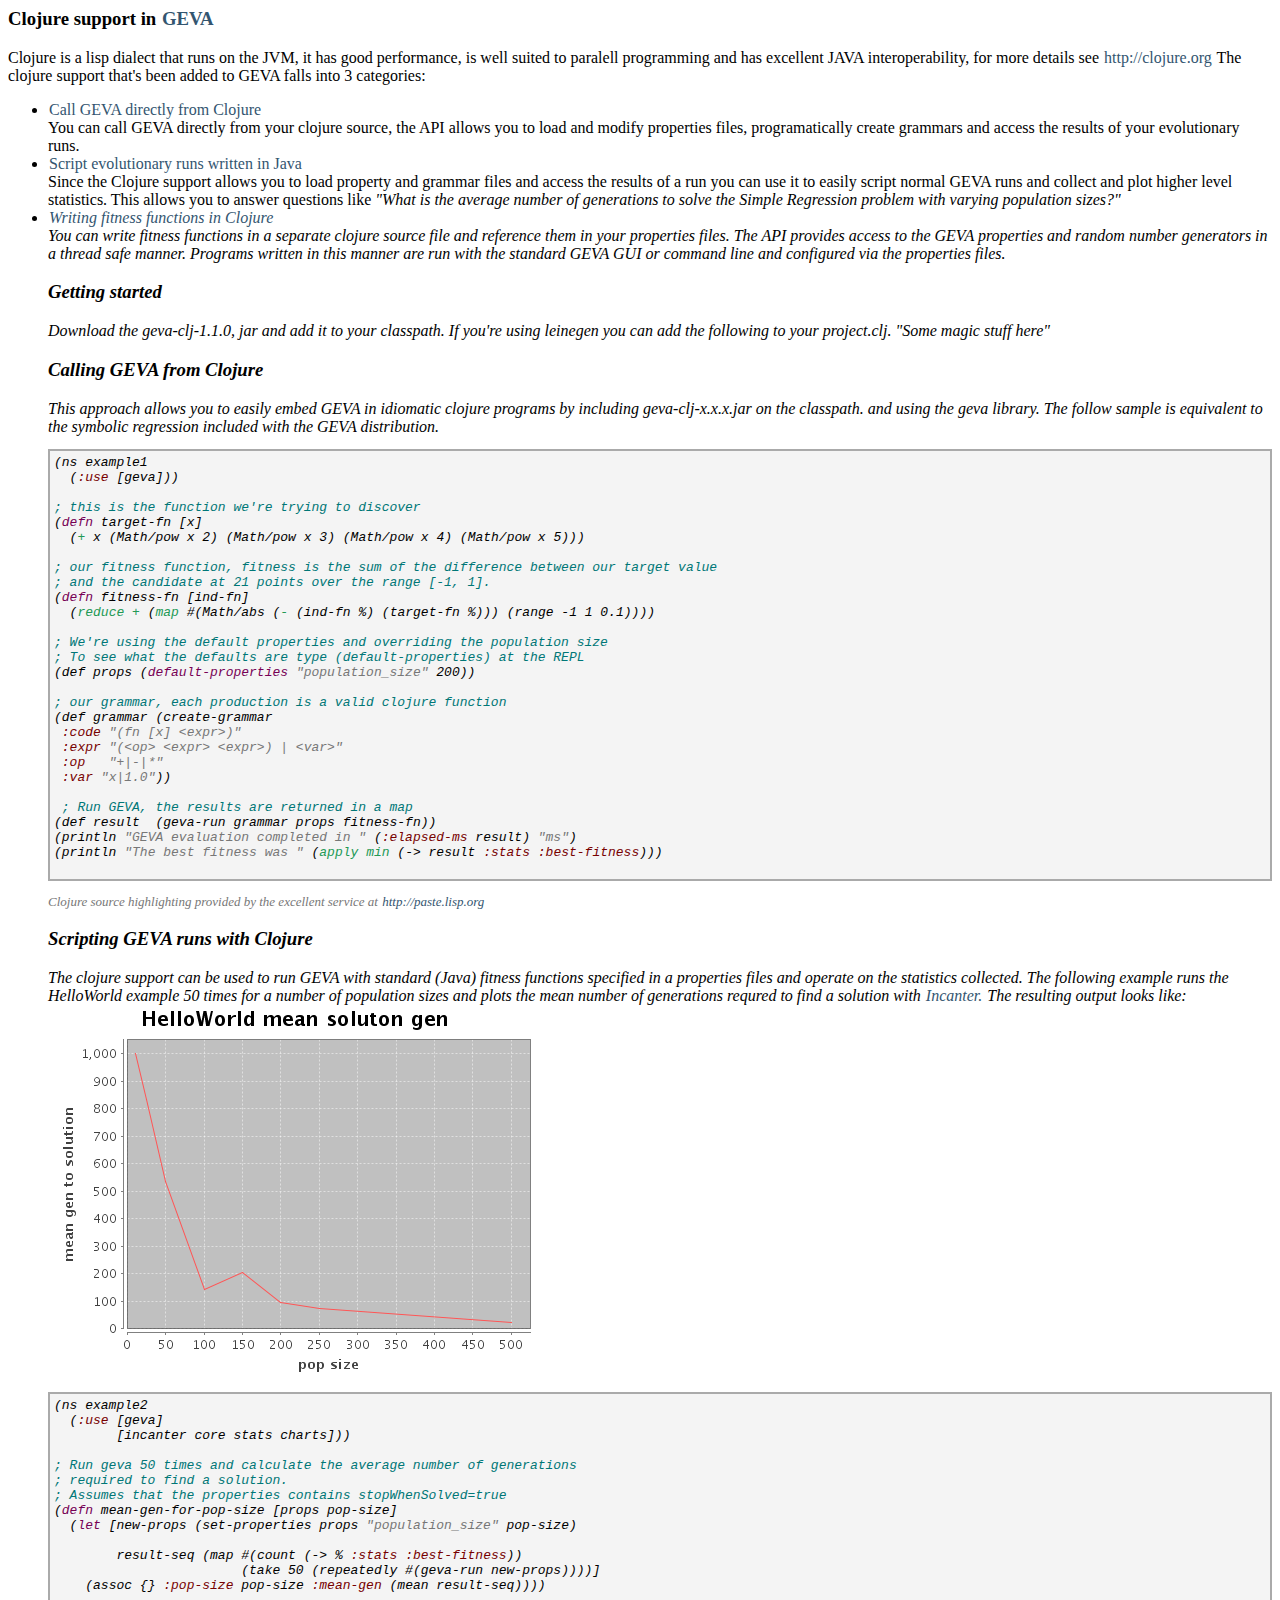
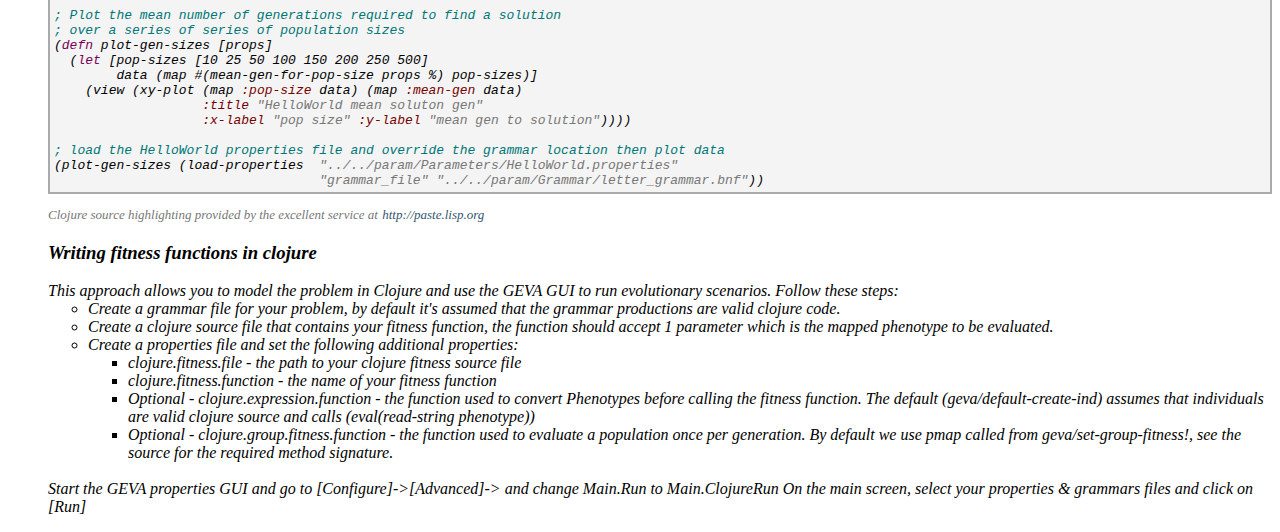
==== geva-core/src/docs/clojure/clojure-support.html @ 1f33dfb8 "initial import" ====
<html>
  <head>
    <title>Clojure support in GEVA</title>
    <link type="text/css" rel="stylesheet" href="lisppaste.css" />
  </head>

<body>
  <h3>Clojure support in <a href="http://ncra.ucd.ie/Site/GEVA.html">GEVA</a></h3>
  Clojure is a lisp dialect that runs on the JVM, it has good performance, is well suited to paralell programming and has excellent JAVA interoperability, for more details see <a href="http://clojure.org">http://clojure.org</a> The clojure support that's been added to GEVA falls into 3 categories:
<ul>
  <li><a href="#calling-from-clj">Call GEVA directly from Clojure</a><br/>
    You can call GEVA directly from your clojure source, the API allows you to load and modify properties files, programatically create grammars and access the results of your evolutionary runs.
  </li>
  <li><a href="#scripting-geva-runs">Script evolutionary runs written in Java</a><br/>
    Since the Clojure support allows you to load property and grammar files and access the results of a run you can use it to easily script normal GEVA runs and collect and plot higher level statistics. This allows you to answer questions like <em>&quot;What is the average number of generations to solve the Simple Regression problem with varying population sizes?&quot;</me>
  </li>  
  <li><a href="#creating-clj-fitness">Writing fitness functions in Clojure</a><br/>
    You can write fitness functions in a separate clojure source file and reference them in your properties files. The API provides access to the GEVA properties and random number generators in a thread safe manner. Programs written in this manner are run with the standard GEVA GUI or command line and configured via the properties files.
  </li>

  <h3>Getting started</h3>
  Download the geva-clj-1.1.0, jar and add it to your classpath. If you're using leinegen you can add the following to your project.clj.
  &quot;Some magic stuff here&quot;
  
  <h3 id="calling-from-clj">Calling GEVA from Clojure</h3>
  This approach allows you to easily embed GEVA in idiomatic clojure programs by including geva-clj-x.x.x.jar on the classpath. and using the geva library.
  The follow sample is equivalent to the symbolic regression included with the GEVA distribution.
  
  <!-- formatted clojure source copied from http://paste.lisp.org/ -->
  <pre class="paste-area">
<span class="paste"><span class="paren1">(<span class="paste">ns example1
  <span class="paren2">(<span class="paste"><span class="keyword">:use</span> [geva]</span>)</span></span>)</span>
  
<span class="comment">; this is the function we're trying to discover
</span><span class="paren1">(<span class="paste"><i><span class="symbol">defn</span></i> target-fn [x]  
  <span class="paren2">(<span class="paste"><a href="http://www.lispworks.com/reference/HyperSpec/Body/a_pl.htm" class="symbol">+</a> x <span class="paren3">(<span class="paste">Math/pow x 2</span>)</span> <span class="paren3">(<span class="paste">Math/pow x 3</span>)</span> <span class="paren3">(<span class="paste">Math/pow x 4</span>)</span> <span class="paren3">(<span class="paste">Math/pow x 5</span>)</span></span>)</span></span>)</span>

<span class="comment">; our fitness function, fitness is the sum of the difference between our target value 
</span><span class="comment">; and the candidate at 21 points over the range [-1, 1]. 
</span><span class="paren1">(<span class="paste"><i><span class="symbol">defn</span></i> fitness-fn [ind-fn]
  <span class="paren2">(<span class="paste"><a href="http://www.lispworks.com/reference/HyperSpec/Body/f_reduce.htm" class="symbol">reduce</a> <a href="http://www.lispworks.com/reference/HyperSpec/Body/a_pl.htm" class="symbol">+</a> <span class="paren3">(<span class="paste"><a href="http://www.lispworks.com/reference/HyperSpec/Body/f_map.htm" class="symbol">map</a> #<span class="paren4">(<span class="paste">Math/abs <span class="paren5">(<span class="paste"><a href="http://www.lispworks.com/reference/HyperSpec/Body/a__.htm" class="symbol">-</a> <span class="paren6">(<span class="paste">ind-fn %</span>)</span> <span class="paren6">(<span class="paste">target-fn %</span>)</span></span>)</span></span>)</span> <span class="paren4">(<span class="paste">range -1 1 0.1</span>)</span></span>)</span></span>)</span></span>)</span>  

<span class="comment">; We're using the default properties and overriding the population size
</span><span class="comment">; To see what the defaults are type (default-properties) at the REPL   
</span><span class="paren1">(<span class="paste">def props <span class="paren2">(<span class="paste"><i><span class="symbol">default-properties</span></i> <span class="string">"population_size"</span> 200</span>)</span></span>)</span>

<span class="comment">; our grammar, each production is a valid clojure function
</span><span class="paren1">(<span class="paste">def grammar <span class="paren2">(<span class="paste">create-grammar
 <span class="keyword">:code</span> <span class="string">"(fn [x] &lt;expr&gt;)"</span>
 <span class="keyword">:expr</span> <span class="string">"(&lt;op&gt; &lt;expr&gt; &lt;expr&gt;) | &lt;var&gt;"</span>
 <span class="keyword">:op</span>   <span class="string">"+|-|*"</span>
 <span class="keyword">:var</span> <span class="string">"x|1.0"</span></span>)</span></span>)</span>

 <span class="comment">; Run GEVA, the results are returned in a map
</span><span class="paren1">(<span class="paste">def result  <span class="paren2">(<span class="paste">geva-run grammar props fitness-fn</span>)</span></span>)</span> 
<span class="paren1">(<span class="paste">println <span class="string">"GEVA evaluation completed in "</span> <span class="paren2">(<span class="paste"><span class="keyword">:elapsed-ms</span> result</span>)</span> <span class="string">"ms"</span></span>)</span>
<span class="paren1">(<span class="paste">println <span class="string">"The best fitness was "</span> <span class="paren2">(<span class="paste"><a href="http://www.lispworks.com/reference/HyperSpec/Body/f_apply.htm" class="symbol">apply</a> <a href="http://www.lispworks.com/reference/HyperSpec/Body/f_max_m.htm" class="symbol">min</a> <span class="paren3">(<span class="paste">-&gt; result <span class="keyword">:stats</span> <span class="keyword">:best-fitness</span></span>)</span></span>)</span></span>)</span></span>
  </pre>
<div class="credits">Clojure source highlighting provided by the excellent service at <a href="http://paste.lisp.org/">http://paste.lisp.org</a></div>


  
  <h3 id="scripting-geva-runs">Scripting GEVA runs with Clojure</h3>
  The clojure support can be used to run GEVA with standard (Java) fitness functions specified in a properties files and operate on the statistics collected. 
  The following example runs the HelloWorld example 50 times for a number of population sizes and plots the mean number of generations requred to find a solution with <a href="http://incanter.org/">Incanter.</a> The resulting output looks like:
<img src="./helloworld_pop_size_sweep.png" alt="Graph output from sample program"/>

<pre class="paste-area" 
    ><span class="paste"><span class="paren1">(<span class="paste">ns example2
  <span class="paren2">(<span class="paste"><span class="keyword">:use</span> [geva]
	[incanter core stats charts]</span>)</span></span>)</span>
    
<span class="comment">; Run geva 50 times and calculate the average number of generations
</span><span class="comment">; required to find a solution. 
</span><span class="comment">; Assumes that the properties contains stopWhenSolved=true
</span><span class="paren1">(<span class="paste"><i><span class="symbol">defn</span></i> mean-gen-for-pop-size [props pop-size]
  <span class="paren2">(<span class="paste"><i><span class="symbol">let</span></i> [new-props <span class="paren3">(<span class="paste">set-properties props <span class="string">"population_size"</span> pop-size</span>)</span>

	result-seq <span class="paren3">(<span class="paste">map #<span class="paren4">(<span class="paste">count <span class="paren5">(<span class="paste">-&gt; % <span class="keyword">:stats</span> <span class="keyword">:best-fitness</span></span>)</span></span>)</span>
			<span class="paren4">(<span class="paste">take 50 <span class="paren5">(<span class="paste">repeatedly #<span class="paren6">(<span class="paste">geva-run new-props</span>)</span></span>)</span></span>)</span></span>)</span>]
    <span class="paren3">(<span class="paste">assoc {} <span class="keyword">:pop-size</span> pop-size <span class="keyword">:mean-gen</span> <span class="paren4">(<span class="paste">mean result-seq</span>)</span></span>)</span></span>)</span></span>)</span>

<span class="comment">; Plot the mean number of generations required to find a solution 
</span><span class="comment">; over a series of series of population sizes
</span><span class="paren1">(<span class="paste"><i><span class="symbol">defn</span></i> plot-gen-sizes [props]
  <span class="paren2">(<span class="paste"><i><span class="symbol">let</span></i> [pop-sizes [10 25 50 100 150 200 250 500]
	data <span class="paren3">(<span class="paste">map #<span class="paren4">(<span class="paste">mean-gen-for-pop-size props %</span>)</span> pop-sizes</span>)</span>]
    <span class="paren3">(<span class="paste">view <span class="paren4">(<span class="paste">xy-plot <span class="paren5">(<span class="paste">map <span class="keyword">:pop-size</span> data</span>)</span> <span class="paren5">(<span class="paste">map <span class="keyword">:mean-gen</span> data</span>)</span> 
		   <span class="keyword">:title</span> <span class="string">"HelloWorld mean soluton gen"</span> 
		   <span class="keyword">:x-label</span> <span class="string">"pop size"</span> <span class="keyword">:y-label</span> <span class="string">"mean gen to solution"</span></span>)</span></span>)</span></span>)</span></span>)</span>

<span class="comment">; load the HelloWorld properties file and override the grammar location then plot data
</span><span class="paren1">(<span class="paste">plot-gen-sizes <span class="paren2">(<span class="paste">load-properties  <span class="string">"../../param/Parameters/HelloWorld.properties"</span> 
				  <span class="string">"grammar_file"</span> <span class="string">"../../param/Grammar/letter_grammar.bnf"</span></span>)</span></span>)</span></span></pre>
<div class="credits">Clojure source highlighting provided by the excellent service at <a href="http://paste.lisp.org/">http://paste.lisp.org</a></div>



  <h3 id="creating-clj-fitness">Writing fitness functions in clojure</h3>
  This approach allows you to model the problem in Clojure and use the GEVA GUI to run evolutionary scenarios.
  Follow these steps:
  <ul>
    <li>Create a grammar file for your problem, by default it's assumed that the grammar productions are valid clojure code.</li>
    <li>Create a clojure source file that contains your fitness function, the function should accept 1 parameter which is the mapped phenotype to be evaluated.</li>
    <li>Create a properties file and set the following additional properties:
      <ul>
	<li><em>clojure.fitness.file</em> - the path to your clojure fitness source file</li>
	<li><em>clojure.fitness.function</em> - the name of your fitness function</li>
	<li>Optional - <em>clojure.expression.function</em> - the function used to convert Phenotypes before calling the fitness function. The default (geva/default-create-ind) assumes that individuals are valid clojure source and calls (eval(read-string phenotype))</li>
	<li>Optional - <em>clojure.group.fitness.function</em> - the function used to evaluate a population once per generation. By default we use pmap called from geva/set-group-fitness!, see the source for the required method signature.
      </ul>
  </ul>
  <br/>
  Start the GEVA properties GUI and go to [Configure]-&gt;[Advanced]-&gt; and change Main.Run to Main.ClojureRun
  On the main screen, select your properties & grammars files and click on [Run]


</body>

</html>
---- geva-core/src/docs/clojure/lisppaste.css ----
body { background: white; color: black; }
a { margin:1px; border-collapse: collapse; }
a:link { color:#335570; text-decoration: none; background-color: transparent;}
a:visited { color:#705533; text-decoration: none; background-color: transparent;}
a:hover { color:#000000; text-decoration: none; background-color: #BBCCEE; border: 1px solid #335577; margin: 0px;}
a:active { color:#000000; text-decoration: none; background-color: #CCBBFF; border: 1px solid #335577; margin: 0px;}
.simple-paste-list { background-color : #E9FFE9 ; border: 2px solid #9D9; padding : 4px; font-size: small; }
.simple-paste-list td { border-bottom: 1px dotted #9D9; font-size: small; }
table.detailed-paste-list { border-collapse: collapse; border : 1px solid #AAA ; }
table.detailed-paste-list td { border : 1px dotted #AAA; }
table.info-table { border-collapse: collapse; border : 1px solid #AAA ; background-color: #F9E9F9; empty-cells: hide; }
table.info-table td { border : 1px dotted #AAA; background-color: transparent; padding-left: 2em; padding-right: 2em; }
table.info-table th { border : 1px dotted #AAA; background-color: transparent; text-align: left; padding-right: 1em; }
table.rate-table { border-collapse: collapse; border : 1px solid #AAA ; background-color: #F9E9F9; empty-cells: hide; }
table.rate-table td { border : 1px dotted #AAA; background-color: transparent; padding: 2pt; }
table.rate-table th { border : 1px dotted #AAA; background-color: transparent; text-align: left; padding: 1pt; }
.new-paste-form { background-color : #FFE9E9 ; border: 2px solid #D99; padding : 4px; }
.paste-header { background-color : #E9F9F9 ; border: 2px solid #9DD; padding : 4px; margin-bottom : 4px; }
.info-text { background-color : #E9F9F9 ; border: 2px solid #9DD; padding : 4px; margin-top : 4px; text-align: justify; }
div.ads-text { background-color : #F9E9F9 ; border: 2px solid #D9D; padding : 4px; margin-top : 4px; text-align: justify; font-size: small; display: table; padding-right: 1em; }
div.ads-text ul { margin-top: 0; margin-bottom: 0; padding-top: 0; padding-bottom: 0; }
div.ads-text li { padding-bottom: 1ex; }
.ohloh a:link { margin: 0px; border-collapse: collapse; border: 0; }
.ohloh a:active { margin: 0px; border-collapse: collapse; border: 0; }
.ohloh a:visited { margin: 0px; border-collapse: collapse; border: 0; }
.ohloh a:hover { margin: 0px; border-collapse: collapse; border: 0; }
.controls { background-color : #E9E9FF ; border: 2px solid #99D; padding : 4px; display: inline-block; }
.small-header { font-weight: bold; font-size: large; }
.top-header { text-align : center; font-style: italic; font-weight: bold; font-size: x-large; }
.top-link { background-color : #E9F9F9 ; border: 2px solid #9DD; padding: 4px; font-weight: bold; font-size: large; display: table; margin-bottom: 1em; margin-left: auto; margin-right: auto; }
.big-warning { text-align : center; font-weight: bold; font-size: x-large; }
pre.paste-area {
    white-space: pre-wrap; /* css-3 */
    white-space: -moz-pre-wrap !important; /* Mozilla, since 1999 */
    white-space: -pre-wrap; /* Opera 4-6 */
    white-space: -o-pre-wrap; /* Opera 7 */
    word-wrap: break-word; /* Internet Explorer 5.5+ */
    background-color : #F4F4F4 ; border : 2px solid #AAA ; padding : 4px;
}
.bottom-links { background-color : #F9F9E9; border: 2px solid #DD9; padding : 4px; margin-bottom : 4px;}
#main-link { text-align : left; font-weight: bold; }
#other-links { text-align : right; }
hr { border: 1px solid #999; }
div.credits {font-size: small; color: #777777;}
@media screen {
div.altdiv { display: none; }
}
table.webutils-form { background-color : #E9E9FF ; border: 2px solid #99D; padding : 4px; }
table.webutils-form th { text-align: left; }
.paste { background-color: #F4F4F4; color: black; }
.paste:hover { background-color: #F4F4F4; color: black; }
.symbol { color : #770055; background-color : transparent; border: 0px; margin: 0px;}
a.symbol:link { color : #229955; background-color : transparent; text-decoration: none; border: 0px; margin: 0px; }
a.symbol:active { color : #229955; background-color : transparent; text-decoration: none; border: 0px; margin: 0px; }
a.symbol:visited { color : #229955; background-color : transparent; text-decoration: none; border: 0px; margin: 0px; }
a.symbol:hover { color : #229955; background-color : transparent; text-decoration: none; border: 0px; margin: 0px; }
a.diff-link:link { color : #229955; background-color : transparent; text-decoration: underline; border: 0px; margin: 0px; }
a.diff-link:active { color : #229955; background-color : transparent; text-decoration: underline; border: 0px; margin: 0px; }
a.diff-link:visited { color : #229955; background-color : transparent; text-decoration: underline; border: 0px; margin: 0px; }
a.diff-link:hover { color : #229955; background-color : transparent; text-decoration: underline; border: 0px; margin: 0px; }
.special { color : #FF5000; background-color : inherit; }
.keyword { color : #770000; background-color : inherit; }
.comment { color : #007777; background-color : inherit; }
.string { color : #777777; background-color : inherit; }
.atom { color : #314F4F; background-color : inherit; }
.macro { color : #FF5000; background-color : inherit; }
.variable { color : #36648B; background-color : inherit; }
.function { color : #8B4789; background-color : inherit; }
.attribute { color : #FF5000; background-color : inherit; }
.character { color : #0055AA; background-color : inherit; }
.syntaxerror { color : #FF0000; background-color : inherit; }
.diff-deleted { color : #5F2121; background-color : inherit; }
.diff-added { color : #215F21; background-color : inherit; }
span.paren1 { background-color : inherit; -webkit-transition: background-color 0.2s linear; }
span.paren1:hover { color : inherit; background-color : #BAFFFF; }
span.paren2 { background-color : inherit; -webkit-transition: background-color 0.2s linear; }
span.paren2:hover { color : inherit; background-color : #FFCACA; }
span.paren3 { background-color : inherit; -webkit-transition: background-color 0.2s linear; }
span.paren3:hover { color : inherit; background-color : #FFFFBA; }
span.paren4 { background-color : inherit; -webkit-transition: background-color 0.2s linear; }
span.paren4:hover { color : inherit; background-color : #CACAFF; }
span.paren5 { background-color : inherit; -webkit-transition: background-color 0.2s linear; }
span.paren5:hover { color : inherit; background-color : #CAFFCA; }
span.paren6 { background-color : inherit; -webkit-transition: background-color 0.2s linear; }
span.paren6:hover { color : inherit; background-color : #FFBAFF; }
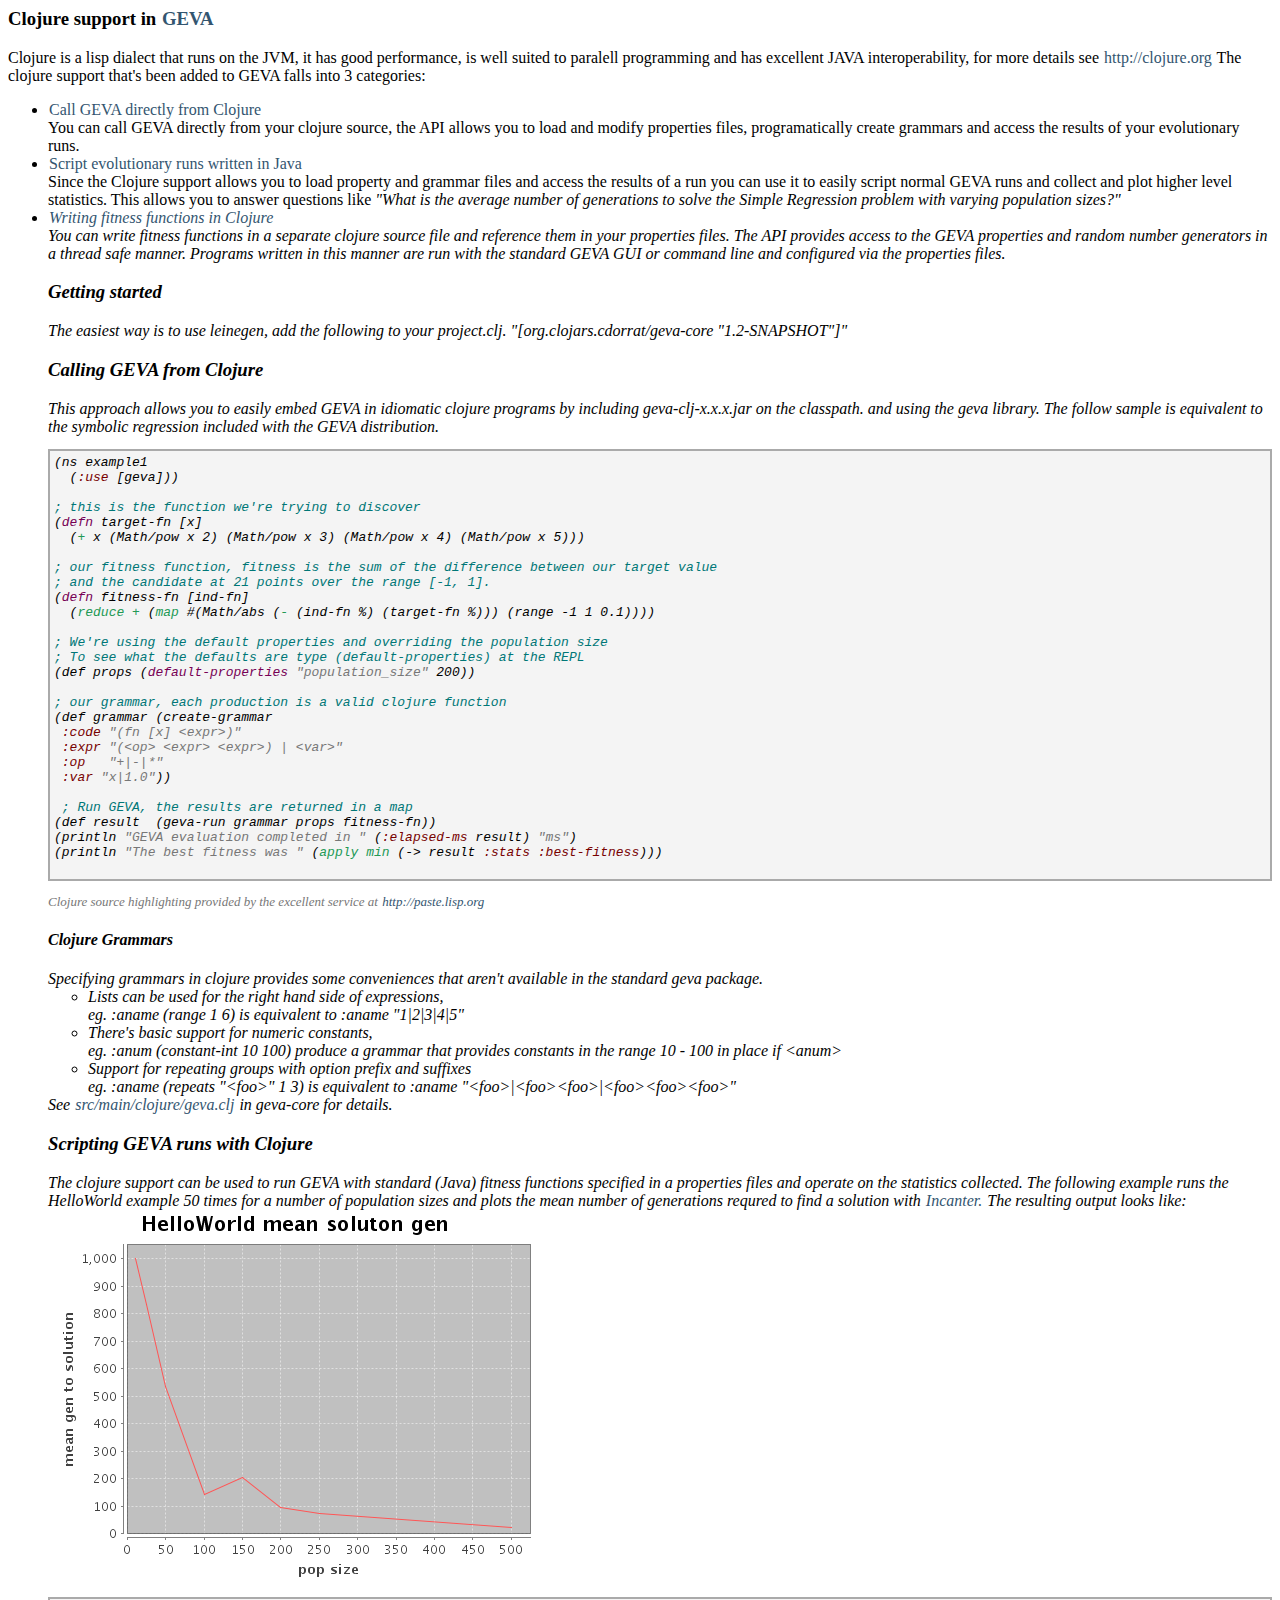
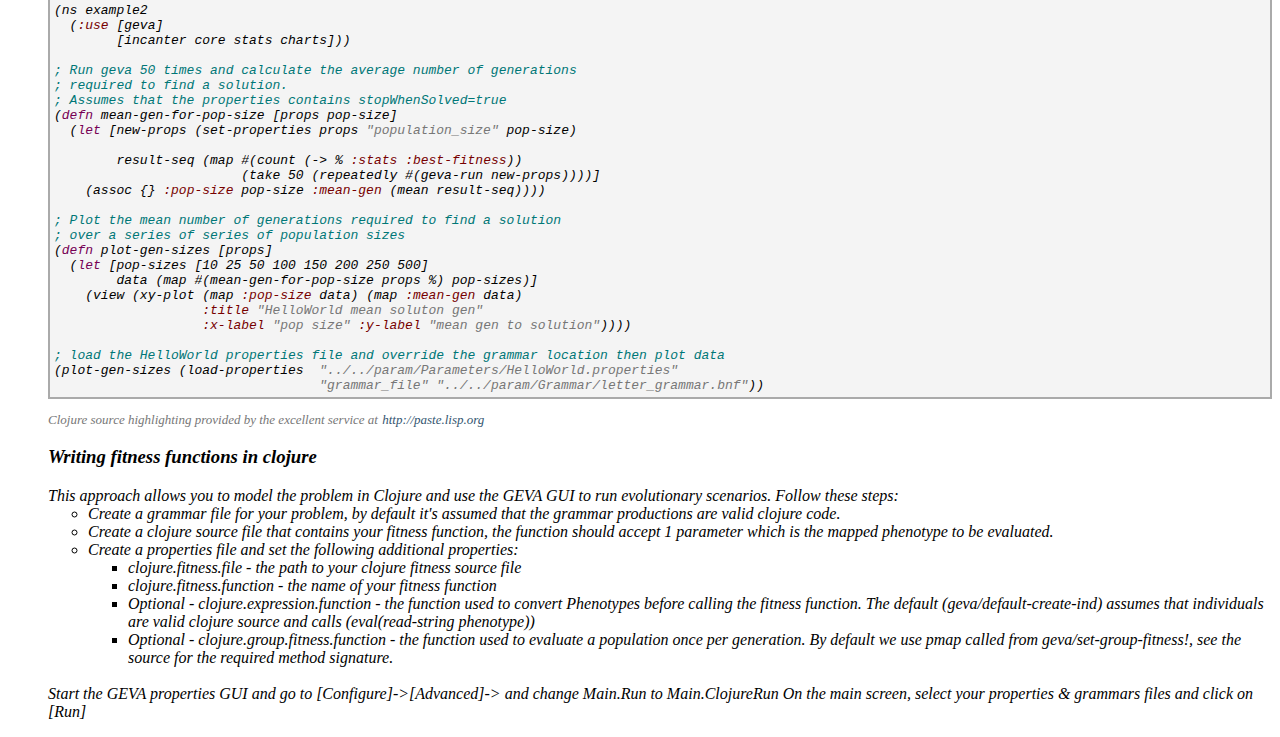
==== commit 648e32c5: "added details on clojure grammars" ====
--- a/geva-core/src/docs/clojure/clojure-support.html
+++ b/geva-core/src/docs/clojure/clojure-support.html
@@ -19,8 +19,8 @@
   </li>
 
   <h3>Getting started</h3>
-  Download the geva-clj-1.1.0, jar and add it to your classpath. If you're using leinegen you can add the following to your project.clj.
-  &quot;Some magic stuff here&quot;
+  The easiest way  is to use leinegen, add the following to your project.clj.
+  &quot;[org.clojars.cdorrat/geva-core "1.2-SNAPSHOT"]&quot;
   
   <h3 id="calling-from-clj">Calling GEVA from Clojure</h3>
   This approach allows you to easily embed GEVA in idiomatic clojure programs by including geva-clj-x.x.x.jar on the classpath. and using the geva library.
@@ -58,8 +58,17 @@
   </pre>
 <div class="credits">Clojure source highlighting provided by the excellent service at <a href="http://paste.lisp.org/">http://paste.lisp.org</a></div>
 
+<h4>Clojure Grammars</h4> 
+Specifying grammars in clojure provides some conveniences that  aren't available in the standard geva package.
 
+<ul>
+  <li>Lists can be used for the right hand side of expressions, <br/>eg. :aname (range 1 6) is equivalent to  :aname "1|2|3|4|5"</li>
+  <li>There's basic support for numeric constants, <br/>eg. :anum (constant-int 10 100) produce a grammar that provides constants in the range 10 - 100 in place if &lt;anum&gt;</li>
+  <li>Support for repeating groups with option prefix and suffixes<br/>eg. :aname (repeats "&lt;foo&gt;" 1 3) is equivalent to :aname "&lt;foo&gt;|&lt;foo&gt;&lt;foo&gt;|&lt;foo&gt;&lt;foo&gt;&lt;foo&gt;"
+  </ul>
   
+See <a href="http://github.com/cdorrat/geva-clj/blob/master/geva-core/src/main/clojure/geva.clj">src/main/clojure/geva.clj</a> in geva-core for details.
+
   <h3 id="scripting-geva-runs">Scripting GEVA runs with Clojure</h3>
   The clojure support can be used to run GEVA with standard (Java) fitness functions specified in a properties files and operate on the statistics collected. 
   The following example runs the HelloWorld example 50 times for a number of population sizes and plots the mean number of generations requred to find a solution with <a href="http://incanter.org/">Incanter.</a> The resulting output looks like:
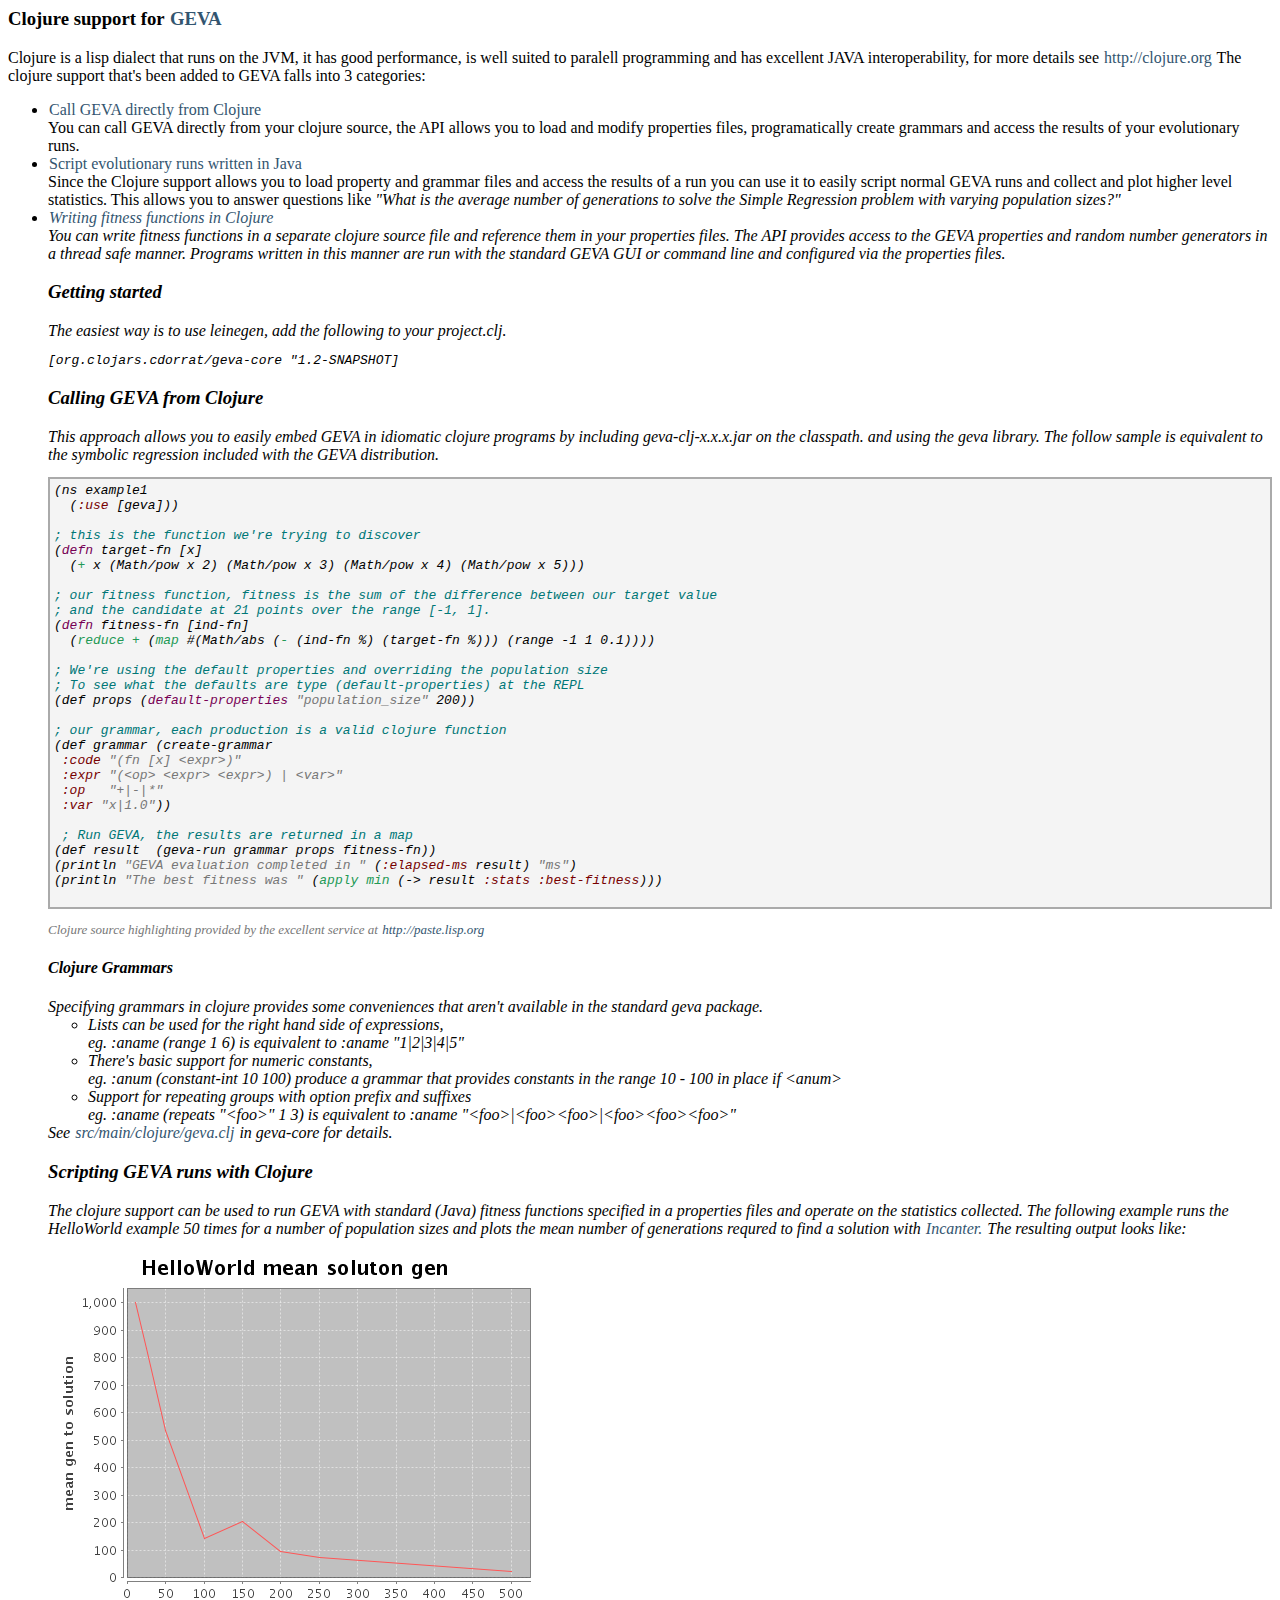
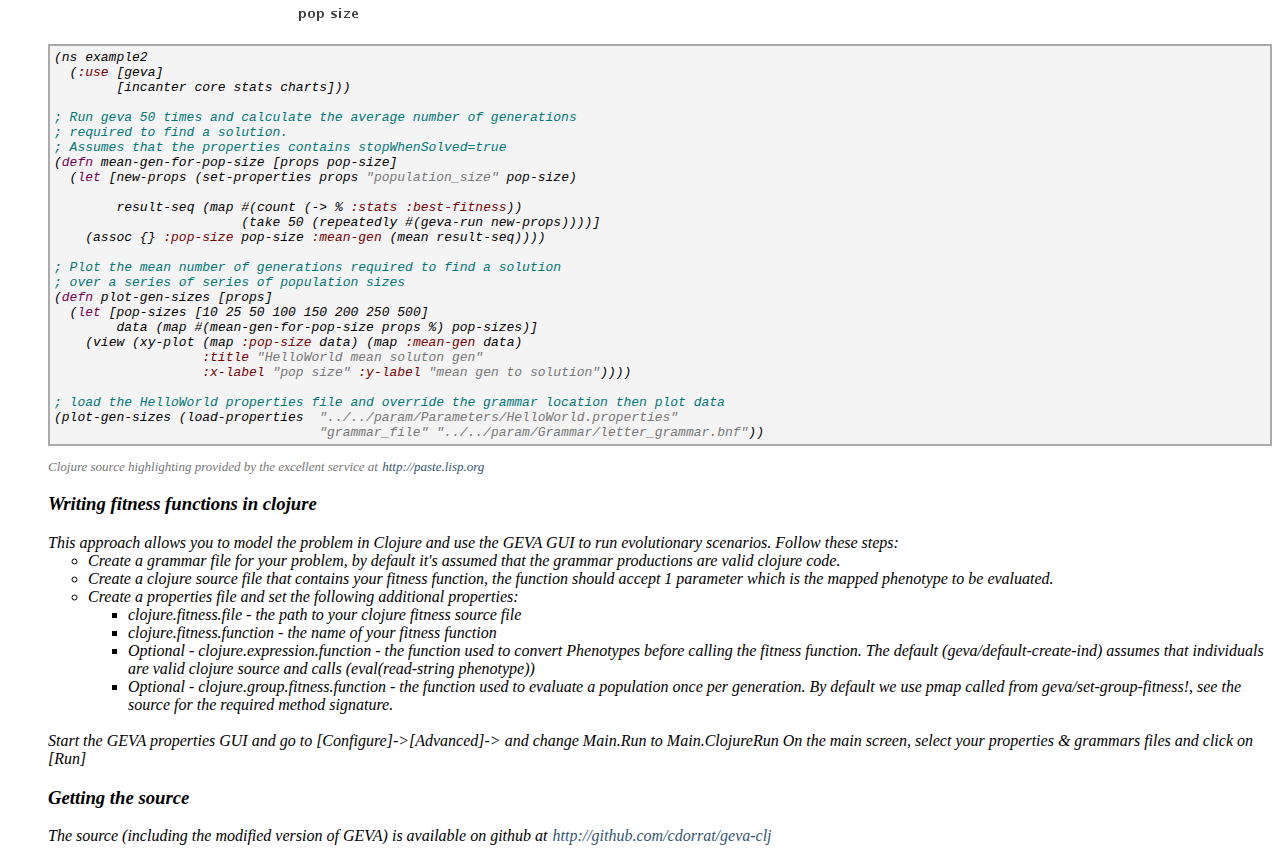
==== commit e7c82d82: "cleanup before anouncement" ====
--- a/geva-core/src/docs/clojure/clojure-support.html
+++ b/geva-core/src/docs/clojure/clojure-support.html
@@ -1,11 +1,11 @@
 <html>
   <head>
-    <title>Clojure support in GEVA</title>
+    <title>Clojure support for GEVA</title>
     <link type="text/css" rel="stylesheet" href="lisppaste.css" />
   </head>
 
 <body>
-  <h3>Clojure support in <a href="http://ncra.ucd.ie/Site/GEVA.html">GEVA</a></h3>
+  <h3>Clojure support for <a href="http://ncra.ucd.ie/Site/GEVA.html">GEVA</a></h3>
   Clojure is a lisp dialect that runs on the JVM, it has good performance, is well suited to paralell programming and has excellent JAVA interoperability, for more details see <a href="http://clojure.org">http://clojure.org</a> The clojure support that's been added to GEVA falls into 3 categories:
 <ul>
   <li><a href="#calling-from-clj">Call GEVA directly from Clojure</a><br/>
@@ -20,7 +20,7 @@
 
   <h3>Getting started</h3>
   The easiest way  is to use leinegen, add the following to your project.clj.
-  &quot;[org.clojars.cdorrat/geva-core "1.2-SNAPSHOT"]&quot;
+  <pre>[org.clojars.cdorrat/geva-core "1.2-SNAPSHOT]</pre>
   
   <h3 id="calling-from-clj">Calling GEVA from Clojure</h3>
   This approach allows you to easily embed GEVA in idiomatic clojure programs by including geva-clj-x.x.x.jar on the classpath. and using the geva library.
@@ -72,6 +72,7 @@
   <h3 id="scripting-geva-runs">Scripting GEVA runs with Clojure</h3>
   The clojure support can be used to run GEVA with standard (Java) fitness functions specified in a properties files and operate on the statistics collected. 
   The following example runs the HelloWorld example 50 times for a number of population sizes and plots the mean number of generations requred to find a solution with <a href="http://incanter.org/">Incanter.</a> The resulting output looks like:
+<p/>
 <img src="./helloworld_pop_size_sweep.png" alt="Graph output from sample program"/>
 
 <pre class="paste-area" 
@@ -123,6 +124,8 @@
   Start the GEVA properties GUI and go to [Configure]-&gt;[Advanced]-&gt; and change Main.Run to Main.ClojureRun
   On the main screen, select your properties & grammars files and click on [Run]
 
+<h3>Getting the source</h3>
+The source (including the modified version of GEVA) is available on github at <a href="https://github.com/cdorrat/geva-clj">http://github.com/cdorrat/geva-clj</a>
 
 </body>
 
